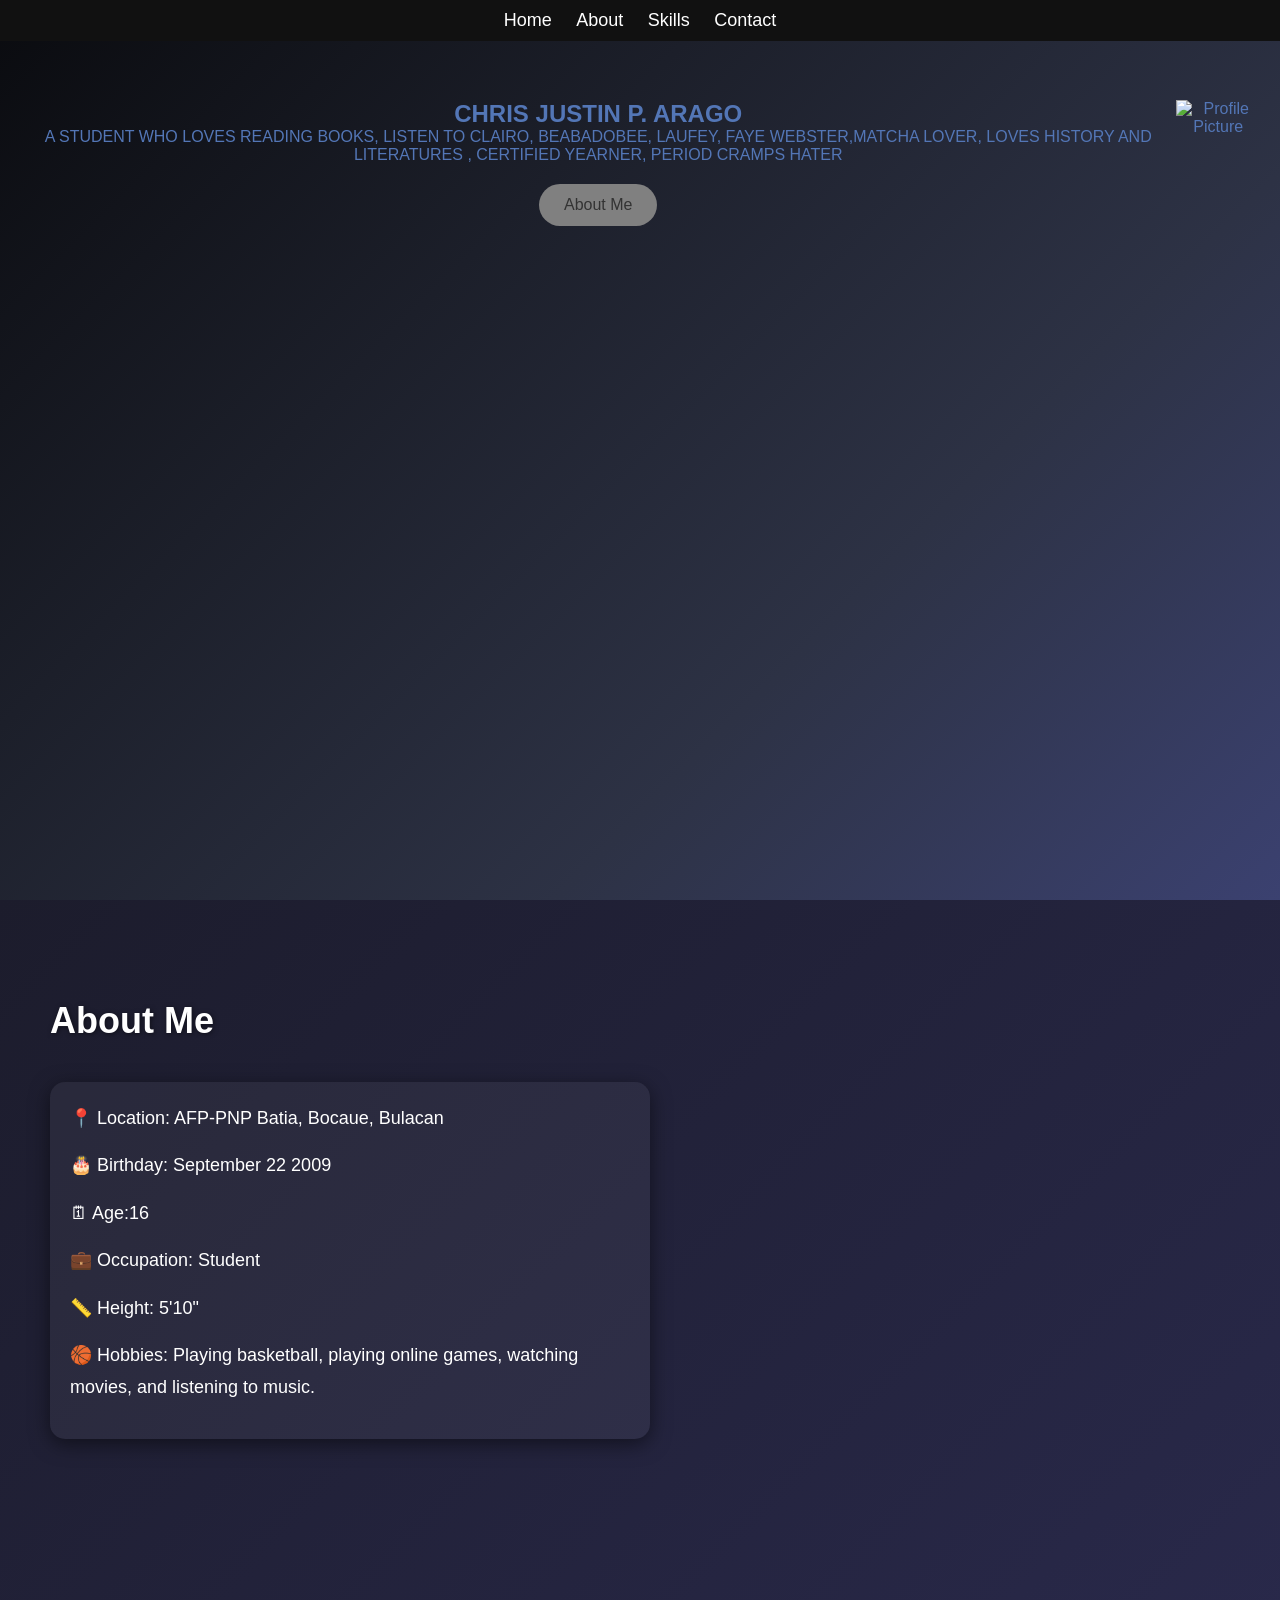
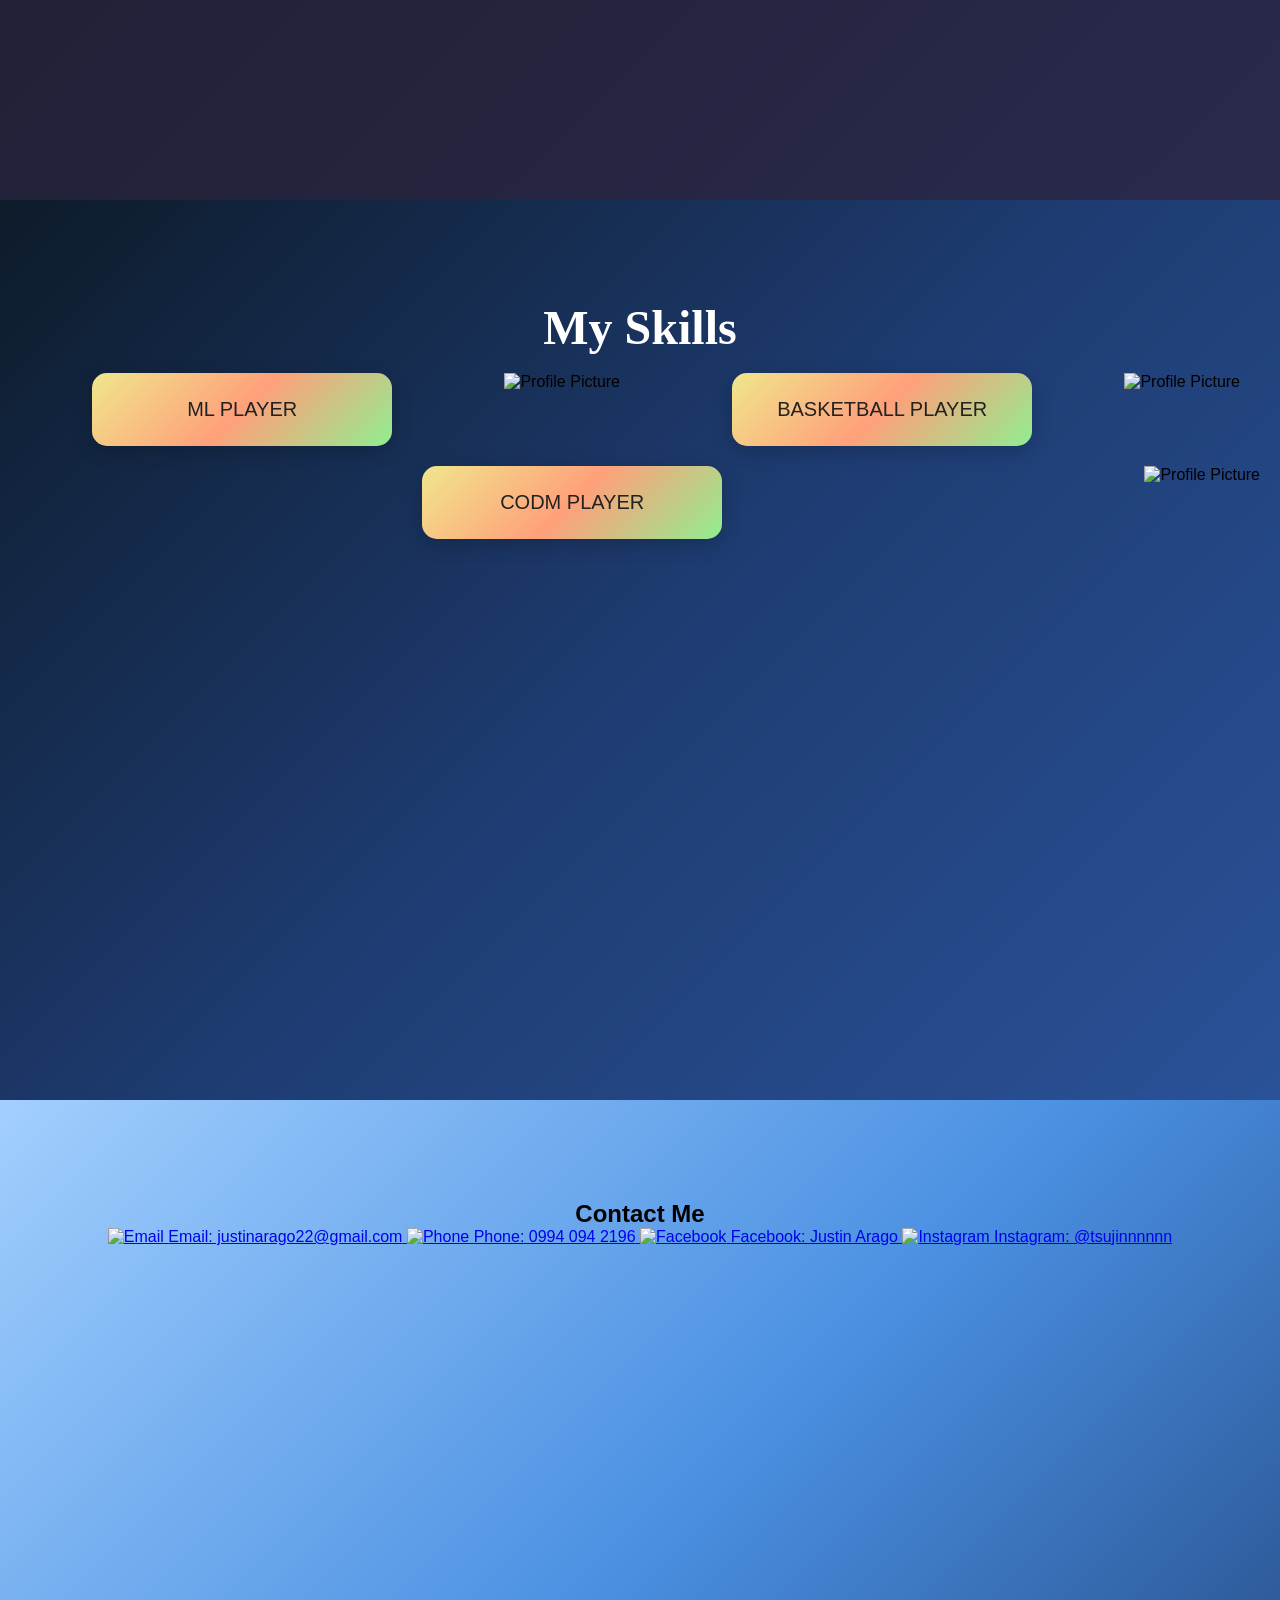
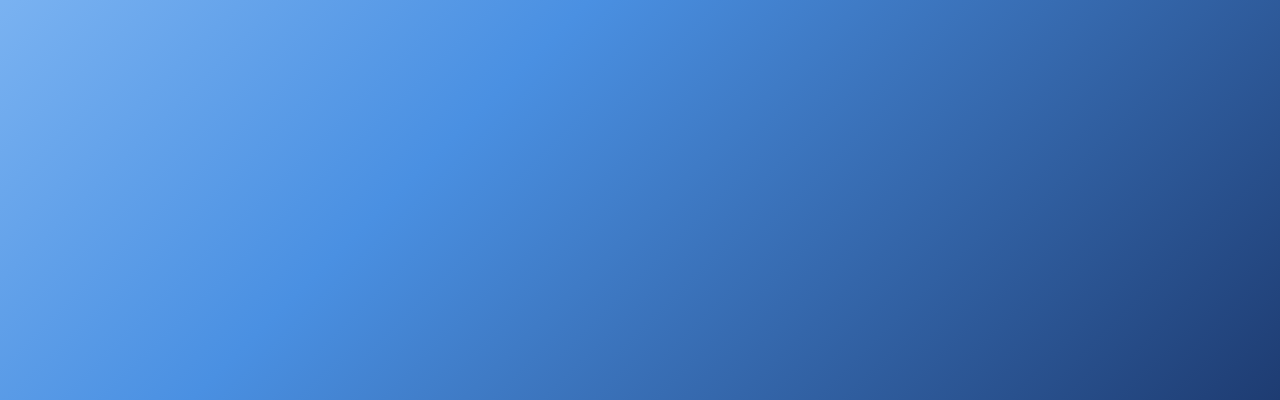
==== index.html @ b53043d8 "Rename home.html to index.html" ====
<!DOCTYPE html>
<html lang="en">
<head>
<meta charset="UTF-8">
<meta name="viewport" content="width=device-width, initial-scale=1.0">
<title>My Personal Website</title>
    <link rel="stylesheet" href="home.css">
<style>

/* Reset */
* {
    margin: 0;
    padding: 0;
    box-sizing: border-box;
    font-family: sans-serif;
}

/* Smooth scroll */
html {
    scroll-behavior: smooth;
}

/* Navbar */
nav {
    position:fixed;
    width: 100%;
    background: #111;
    padding: 10px;
    text-align: center;
    z-index: 1000;
}

nav a {
    color: white;
    margin: 10px;
    text-decoration: none;
    font-size: 18px;
    transition: 0.3s;
}

nav a:hover {
    color: #00bfff;
}

/* Sections */
section {
    min-height: 100vh;
    padding: 100px 20px;
    text-align: center;
    opacity: 0;
    transform: translateY(40px);
    transition: 1s;
}

/* Show animation */
section.show {
    opacity: 1;
    transform: translateY(0);
}

/* Home */
#home {
    background: linear-gradient(135deg, #0a0b0f, #1c1f2a, #2d3245, #3b4170); /* dark gradient with multiple shades */
    color: #5376b6;    
    display: flex;
    align-items: flex-start; /* top align */
    justify-content: left;
    padding:100px 20px 60px 20px;

}


/* About */
#about{
    background: linear-gradient(135deg, #1c1c2c, #2a2a4d)
}


/* Skills */
#skills {
     background: linear-gradient(135deg, #0d1b2a, #1e3c72, #2a5298);
}

.skills {
    display: flex;
    justify-content: center;
    flex-wrap: wrap;
    gap: 20px;
}


.box {
    background: linear-gradient(135deg, #f0e68c, #ffa07a, #90ee90);
    width: 300px;
    margin: auto;
    padding: 25px;
    border-radius: 15px;
    box-shadow: 0 5px 20px rgba(0,0,0,0.2);
    transition: 0.3s.
    font-family: 'courier new', sans-serif;
    font-size: 20px;
    color: #222;            
    text-align: center;                     
}
}
.skill:hover {
    transform: scale(1.1);
}

/* Contact */
#contact {
    background: linear-gradient(135deg, #a2cffe, #4a90e2, #1e3c72);
    font-family: 'Roboto', sans-serif;
}

/* Button */
.btn {
    margin-top: 20px;
    display: inline-block;
    padding: 12px 25px;
    background: gray;
    color: #333;
    border-radius: 25px;
    text-decoration: none;
    transition: 0.3s;
}

/* Responsive */
@media(max-width:600px) {
    #home h1 {
        font-size: 32px;
    }

    .skills {
        flex-direction: column;
        align-items: center;
    }
}

</style>
</head>

<body>

<!-- Navbar -->
<nav>
    <a href="#home">Home</a>
    <a href="#about">About</a>
    <a href="#skills">Skills</a>
    <a href="#contact">Contact</a>
    
</nav>

<!-- Home -->
<section id="home" class="show">
        
        <!-- Left side: text -->
        <div class="home">
            <h1>CHRIS JUSTIN P. ARAGO</h1>
            <p>A STUDENT WHO LOVES READING BOOKS, LISTEN TO CLAIRO, BEABADOBEE, LAUFEY, FAYE WEBSTER,MATCHA LOVER, LOVES HISTORY AND LITERATURES , CERTIFIED YEARNER, PERIOD CRAMPS HATER</p>
            <a href="#about" class="btn">About Me</a>
        </div>

        <!-- Right side: image -->
        <div class="home-image">
            <img src="tung.jpeg" alt="Profile Picture">
        </div>
    </div>
</section>

<!-- About -->
<section id="about">
  <h1>About Me</h1>

  <div class="about-info">
    <p>📍 Location: AFP-PNP Batia, Bocaue, Bulacan</p>
    <p>🎂 Birthday: September 22 2009</p>
    <p>🗓 Age:16</p>
    <p>💼 Occupation: Student</p>
    <p>📏 Height: 5'10"</p>
    <p>🏀 Hobbies: Playing basketball, playing online games, watching movies, and listening to music. </p>
  </div>
</section>

<!-- Skills -->
<section id="skills">
    <h1>My Skills</h1>
    <br>
    <div class="skills">
        <div class="box">ML PLAYER</div>
        <p>
            
        </p>
        <div class="home-image">
            <img src="ml.jpg" alt="Profile Picture">
            </div>
            <br>
             <div class="box">BASKETBALL PLAYER</div>
            <div class="home-image">
            <img src="ball.jpeg" alt="Profile Picture">
            </div>
            <br>
             <div class="box">CODM PLAYER</div>
            <div class="home-image">
            <img src="cod.jpeg" alt="Profile Picture">
            </div>
    
</section>

<!-- Contact -->
<section id="contact">
  <h1>Contact Me</h1>

  <div class="contact-list">
        <a href="justinarago22@gmail.com">
      <img src="mail.png" alt="Email">
      <span>Email: justinarago22@gmail.com</span>
    </a>

    <a href="tel:+639940942196">
      <img src="phone.png" alt="Phone">
      <span>Phone: 0994 094 2196</span>
    </a>

    <a href=https://www.facebook.com/share/1L5wxjoPGP/ target="_blank">
      <img src="facebook.png" alt="Facebook">
      <span>Facebook: Justin Arago</span>
    </a>
    <a href="https://www.instagram.com/tsujinnnnnn?igsh=aDU5eDZyN3pjNDU3" target="_blank">
      <img src="instagram.png" alt="Instagram">
      <span>Instagram: @tsujinnnnnn</span>
    </a>

  </div>
</section>
<script>

// Smooth fade-in animation when scrolling
window.addEventListener("scroll", function() {
    let sections = document.querySelectorAll("section");

    sections.forEach(section => {
        let position = section.getBoundingClientRect().top;
        let screenPosition = window.innerHeight / 1.3;

        if(position < screenPosition) {
            section.classList.add("show");
        }
    });
});

</script>

</body>
</html>
---- home.css ----
#skills h1 {
    color: #fff;              
    font-family: "sans-serif"; 
    font-size: 48px;          
    font-weight: bold;
    text-align: center;       
}

#about {
  background: linear-gradient(135deg, #1c1c2c, #2a2a4d); /* dark, professional gradient */
  color: #fff;
  padding: 100px 50px;
  font-family: 'Montserrat', sans-serif;
  text-align: left;
}

#about h1 {
  font-size: 36px;
  margin-bottom: 40px;
  text-shadow: 1px 1px 5px rgba(0,0,0,0.5);
  text-align: left;
}

.about-info {
  max-width: 600px;
  line-height: 1.8;
  font-size: 18px;
  padding: 20px;
  background: rgba(255, 255, 255, 0.05); /* subtle transparent panel */
  border-radius: 15px;
  box-shadow: 0 5px 20px rgba(0,0,0,0.5);
}

.about-info p {
  margin-bottom: 15px;
}

/* RESPONSIVE */
@media(max-width: 900px) {
    .home-container {
        flex-wrap: wrap; /* allow wrapping on very small screens */
        justify-content: space-between;
    }

    .home-image img {
        width: 105%; /* scale down slightly but still on right */
    }

.contact-list{
  display:flex;
  flex-direction:column; /* vertical stack */
  align-items:flex-start;
  gap:20px;
  margin-top:20px;
}

.contact-list a{
  display:flex;
  align-items:center;
  text-decoration:none;
  color:#222;
  font-family:sans-serif;
  font-weight:bold;
  transition:0.3s;
}

.contact-list a:hover span{
  color:blue; 
}

.contact-list img{
  width:50px;
  height:50px;
  margin-right:15px;
  border-radius:50%;
  transition:0.3s;
}

.contact-list a:hover img{
  transform:scale(1.2);
  box-shadow:0 0 15px rgba(0,0,0,0.3);
}
}
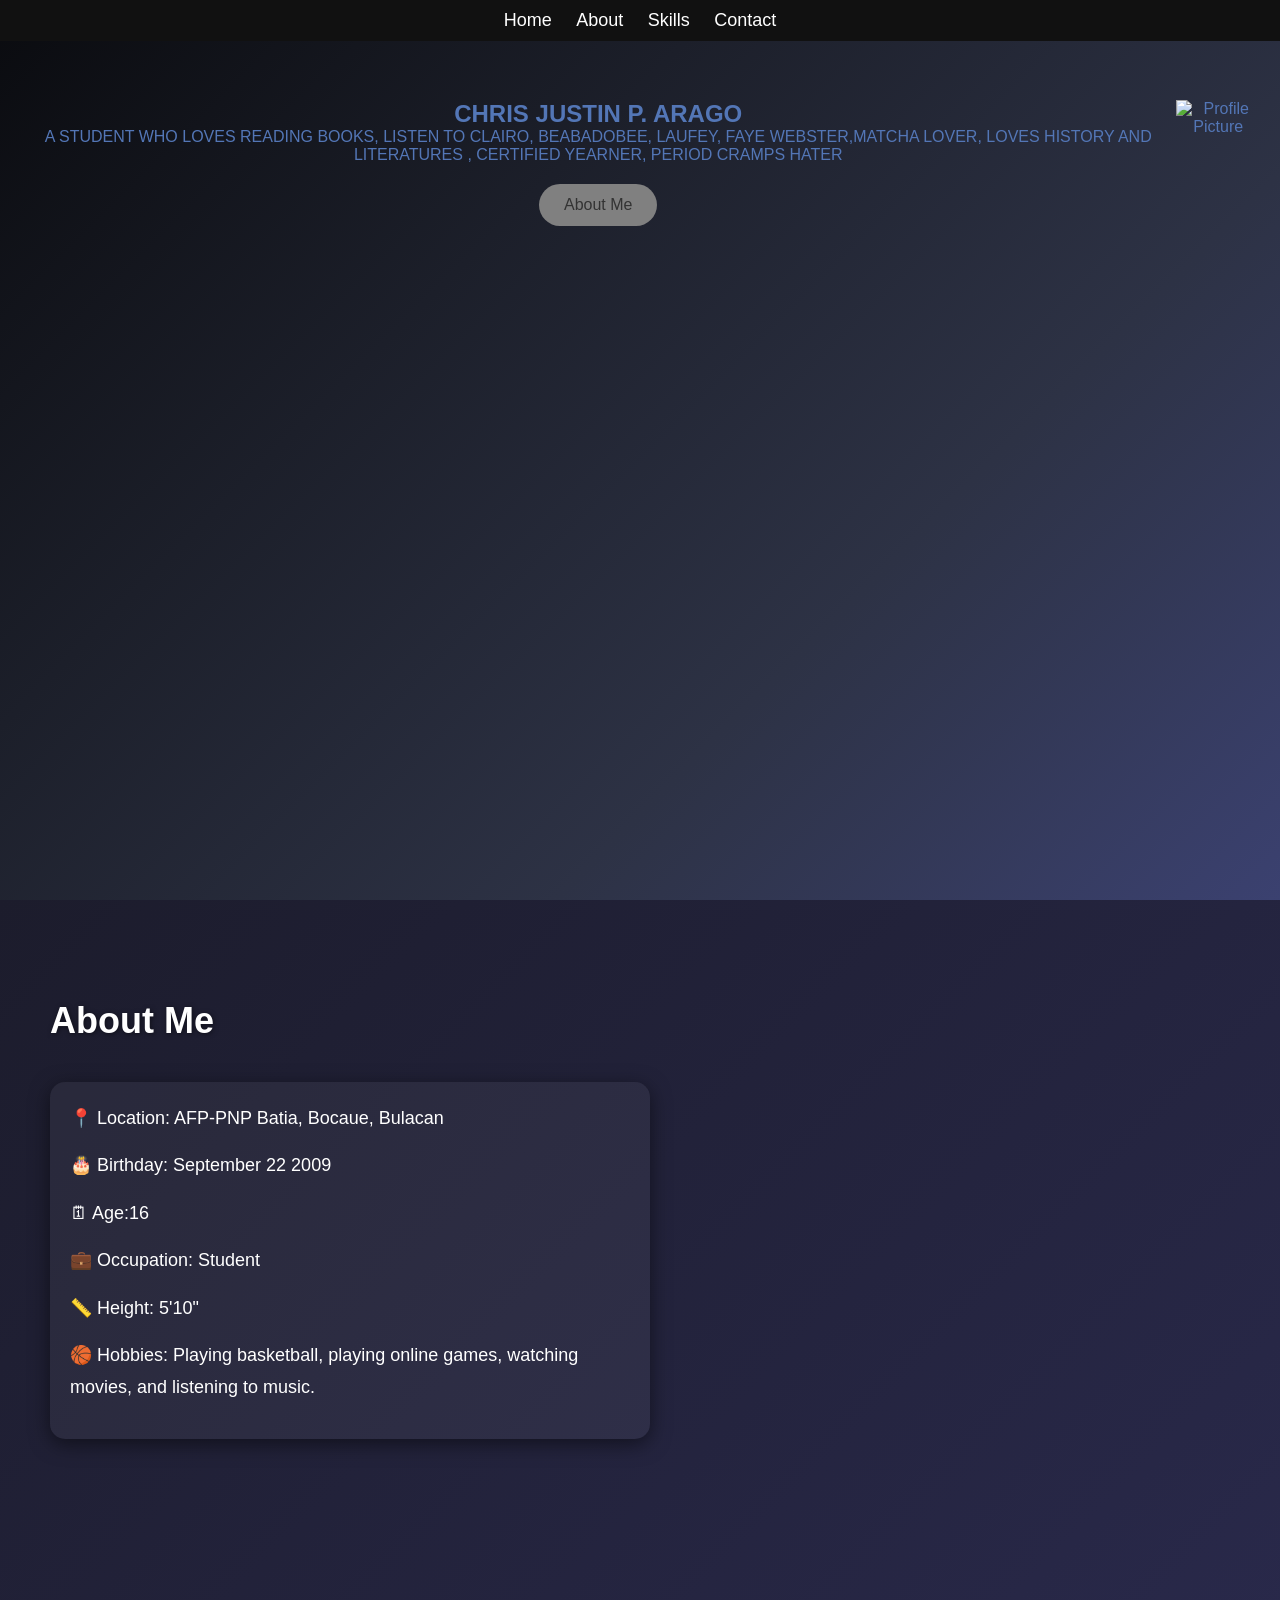
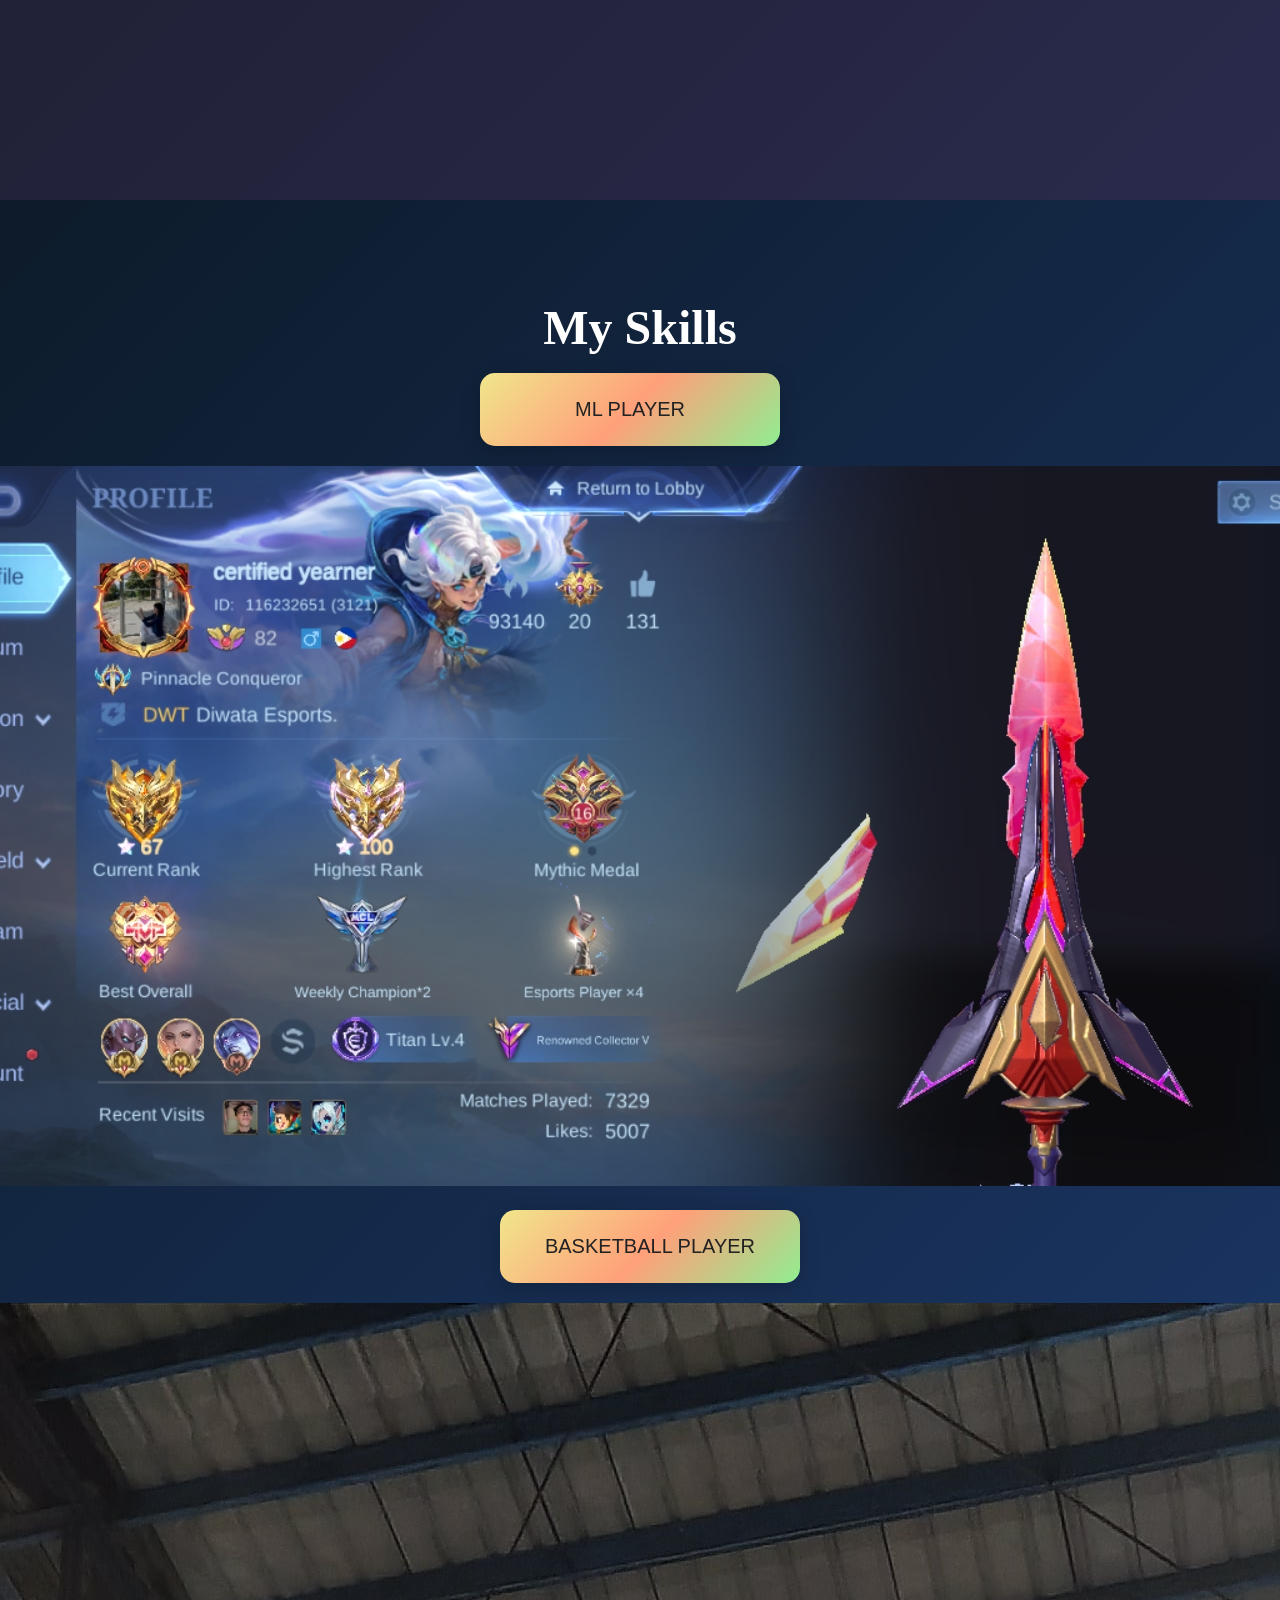
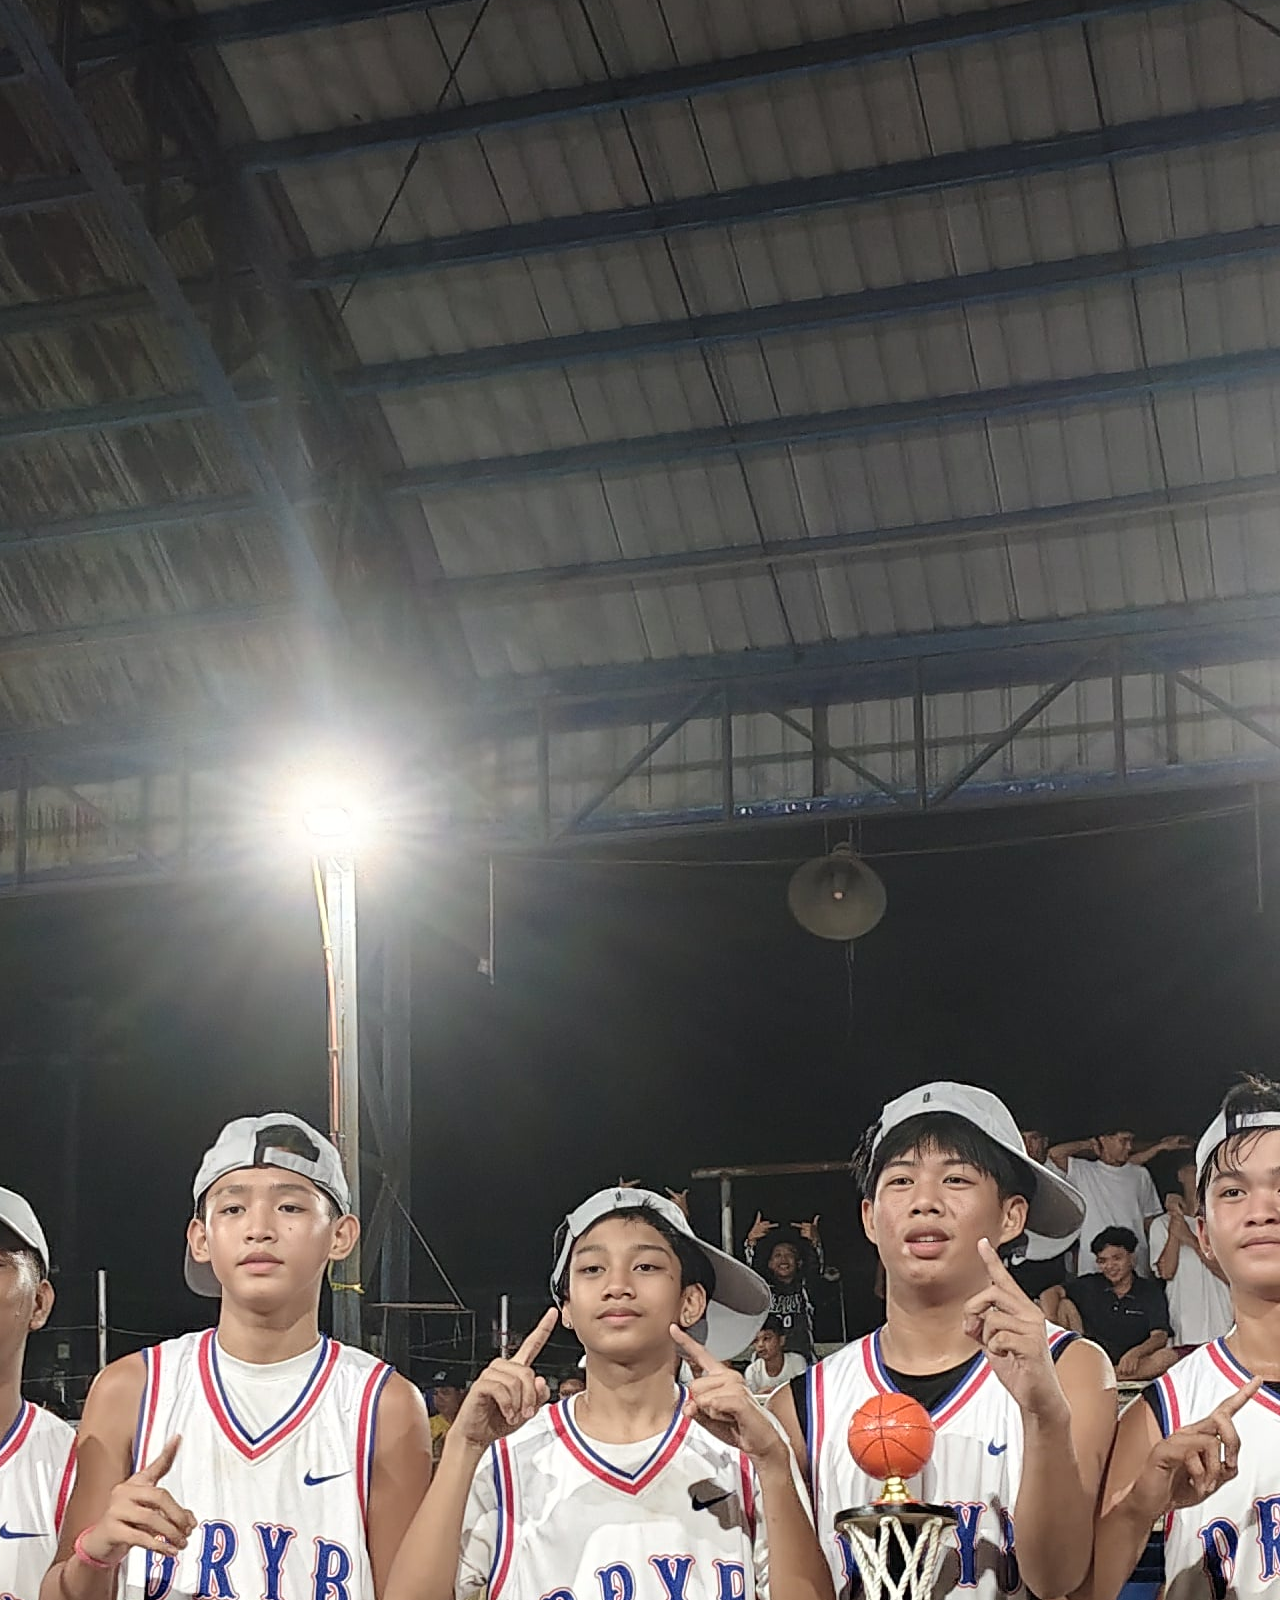
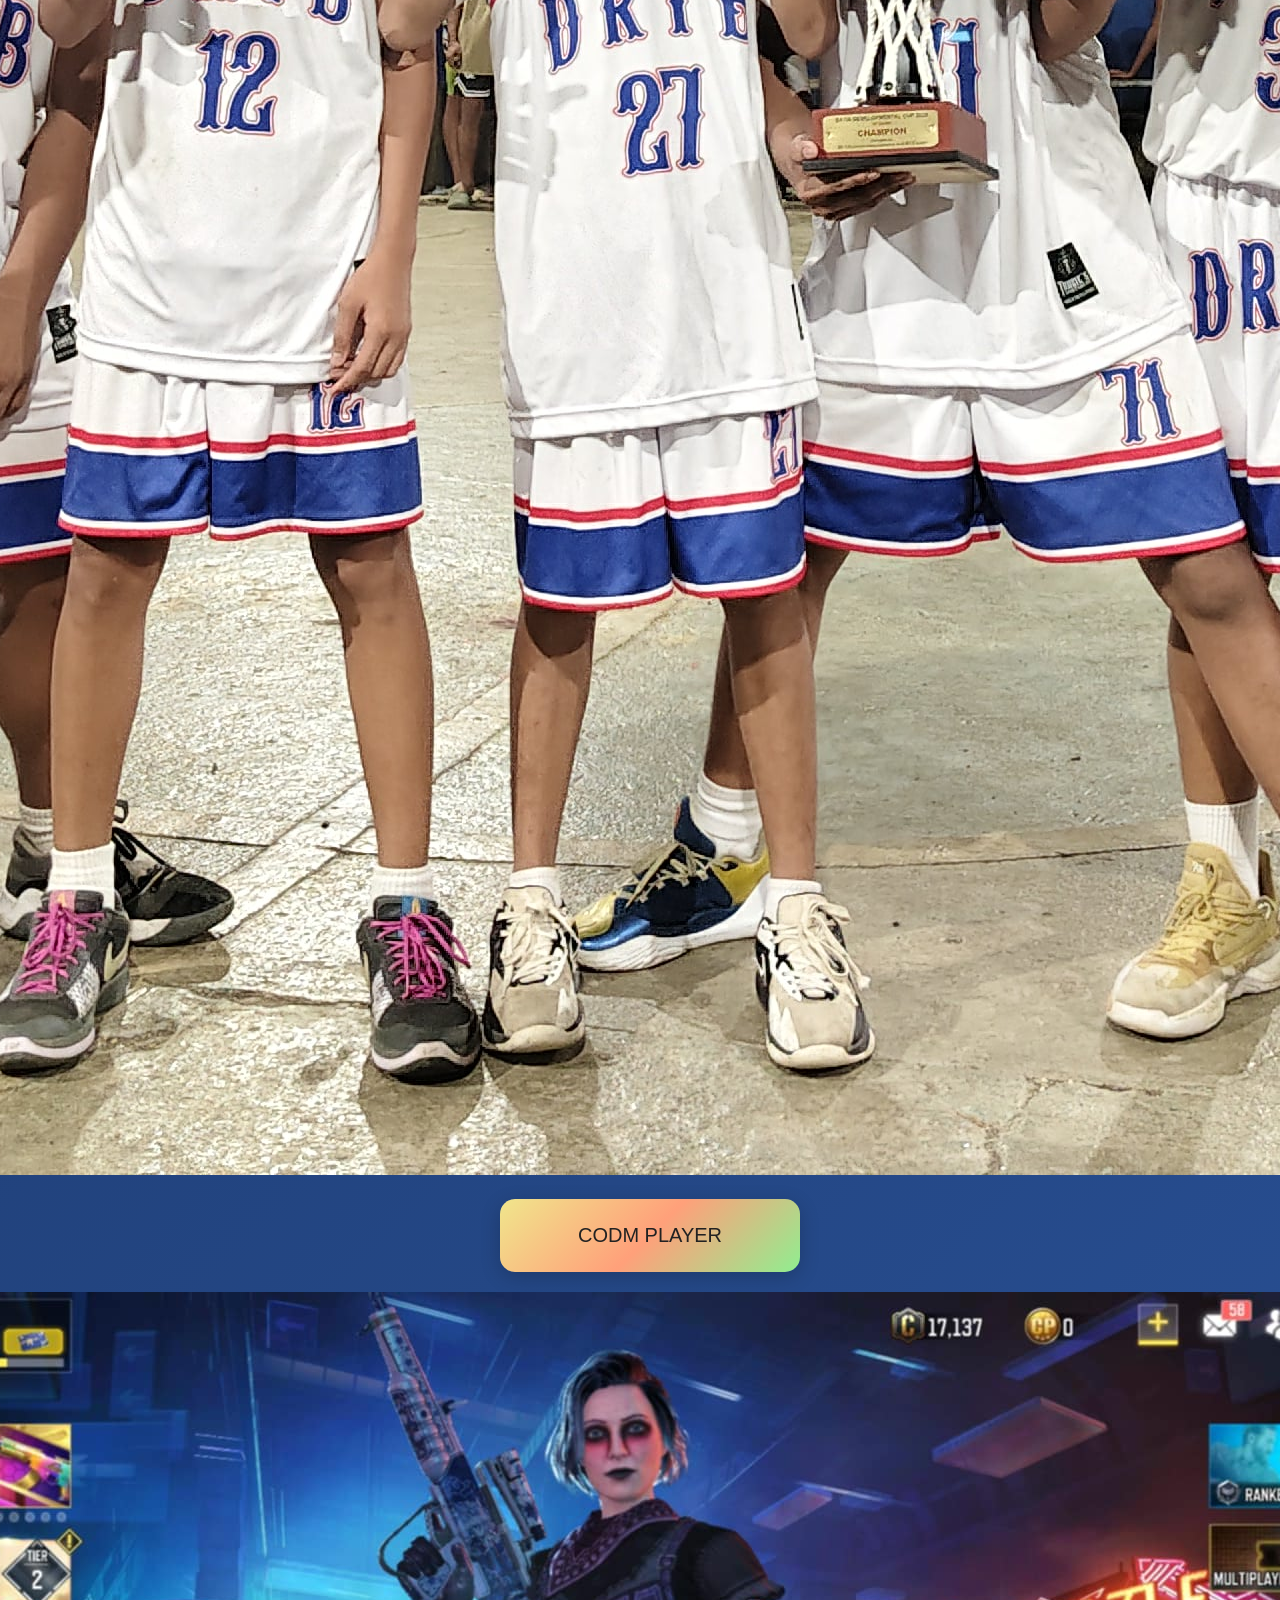
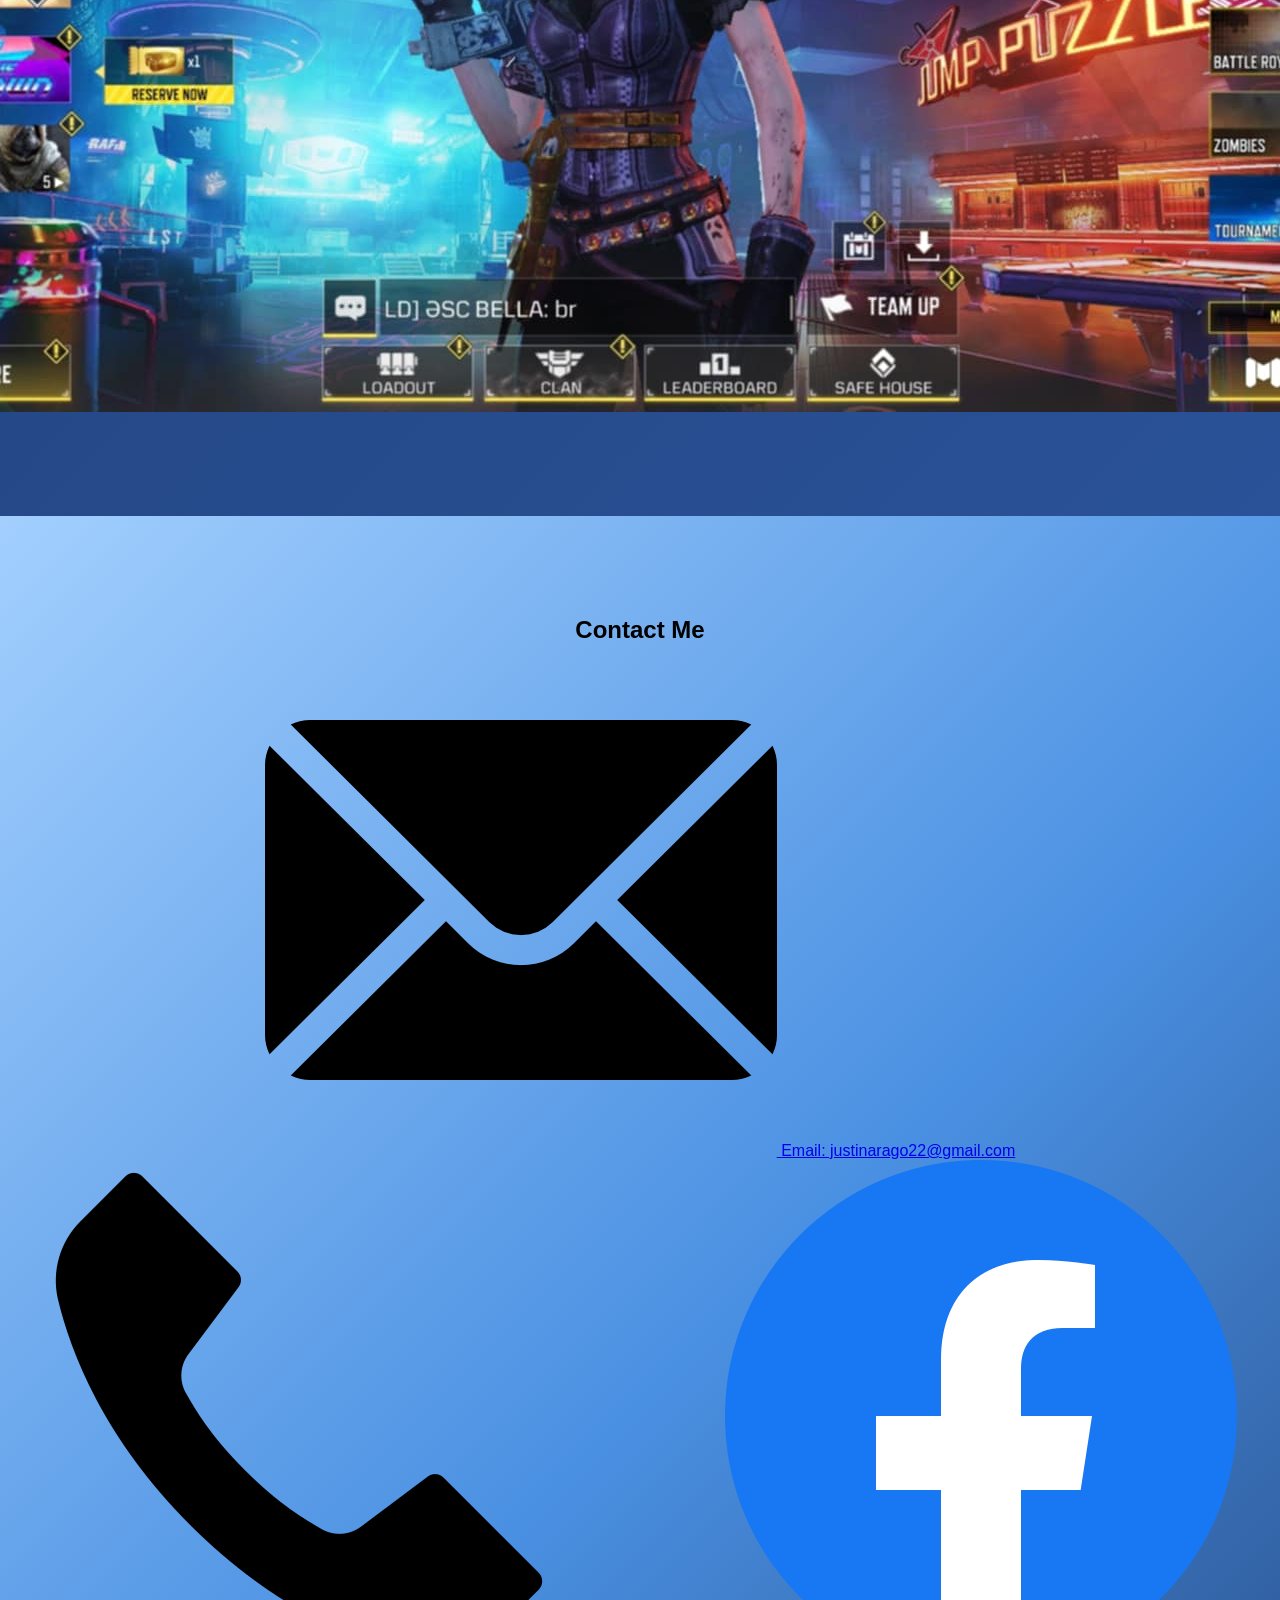
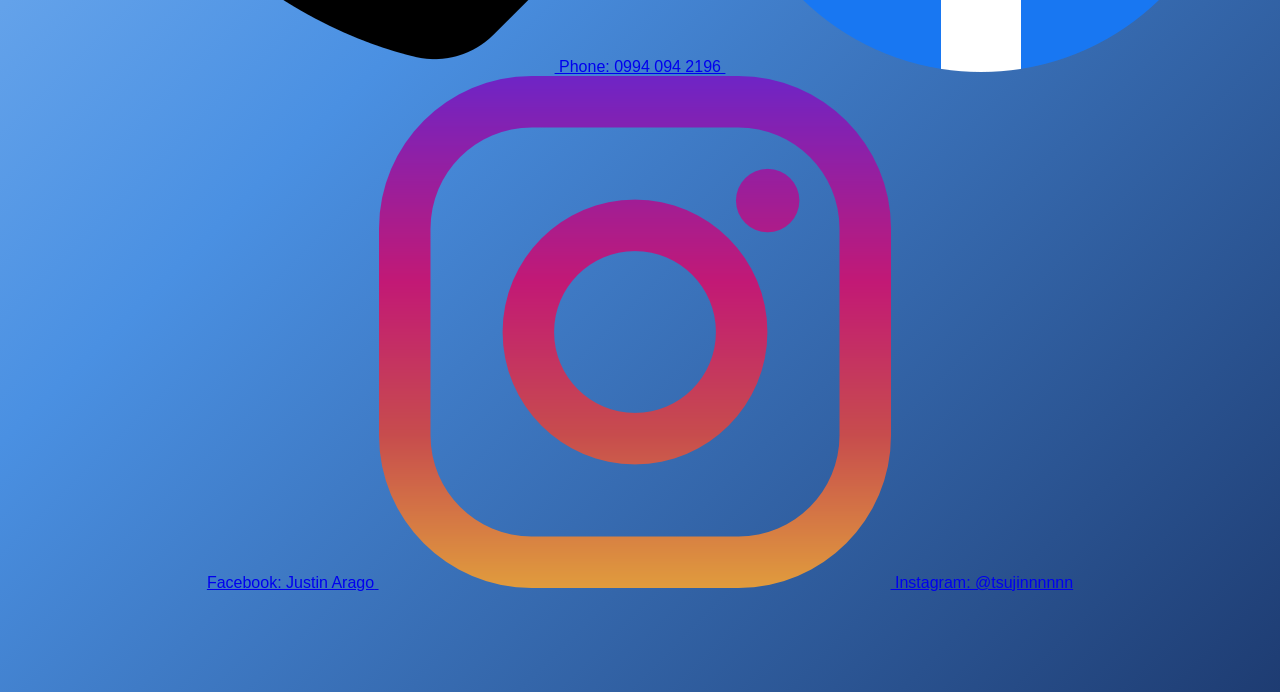
==== commit cf56ab7b: "index.html" ====
--- a/index.html
+++ b/index.html
@@ -192,17 +192,17 @@
             
         </p>
         <div class="home-image">
-            <img src="ml.jpg" alt="Profile Picture">
+            <img src="Screenshot_20260222_011422_Mobile Legends Bang Bang.jpg" alt="Profile Picture">
             </div>
             <br>
              <div class="box">BASKETBALL PLAYER</div>
             <div class="home-image">
-            <img src="ball.jpeg" alt="Profile Picture">
+            <img src="Messenger_creation_AF2501FA-5429-4B47-AFA6-F0872A7B614C.jpeg" alt="Profile Picture">
             </div>
             <br>
              <div class="box">CODM PLAYER</div>
             <div class="home-image">
-            <img src="cod.jpeg" alt="Profile Picture">
+            <img src="Messenger_creation_CE5403F9-D2B6-4EE9-80C2-59F5C6069040.jpeg" alt="Profile Picture">
             </div>
     
 </section>
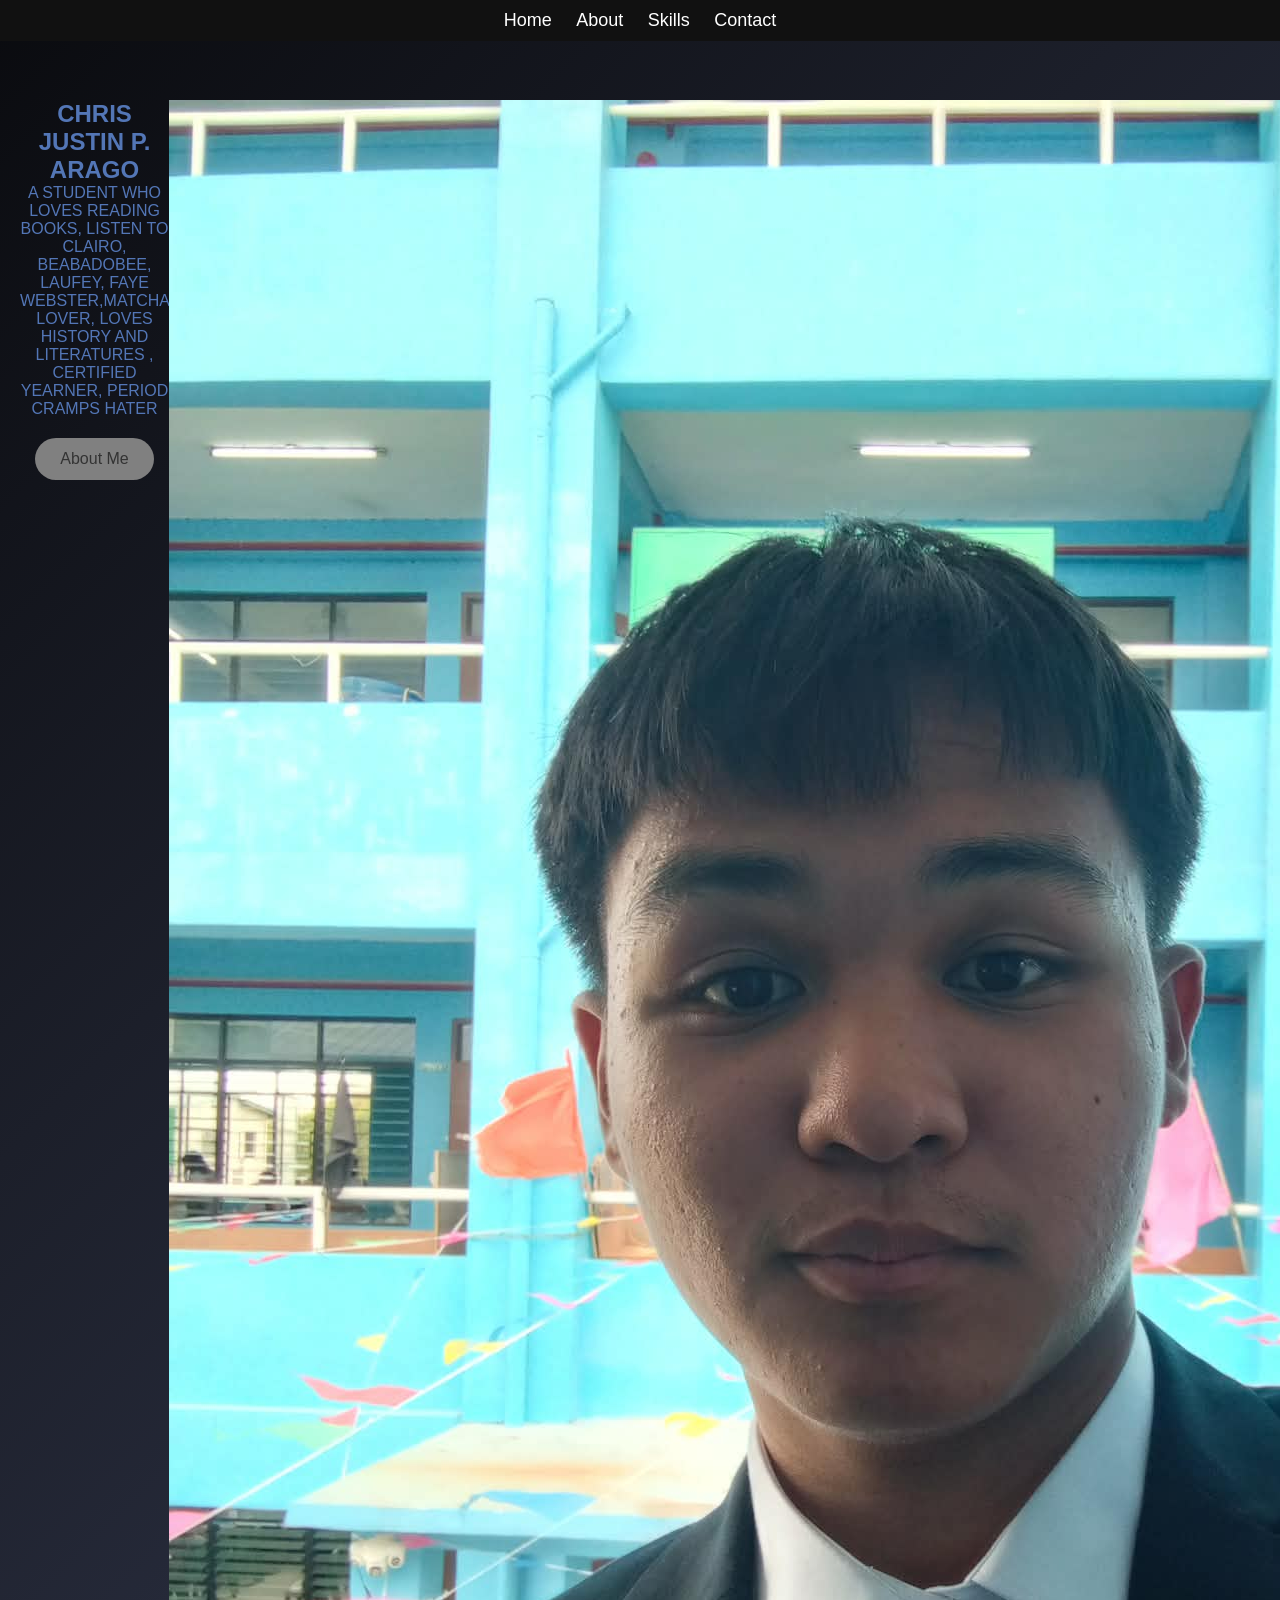
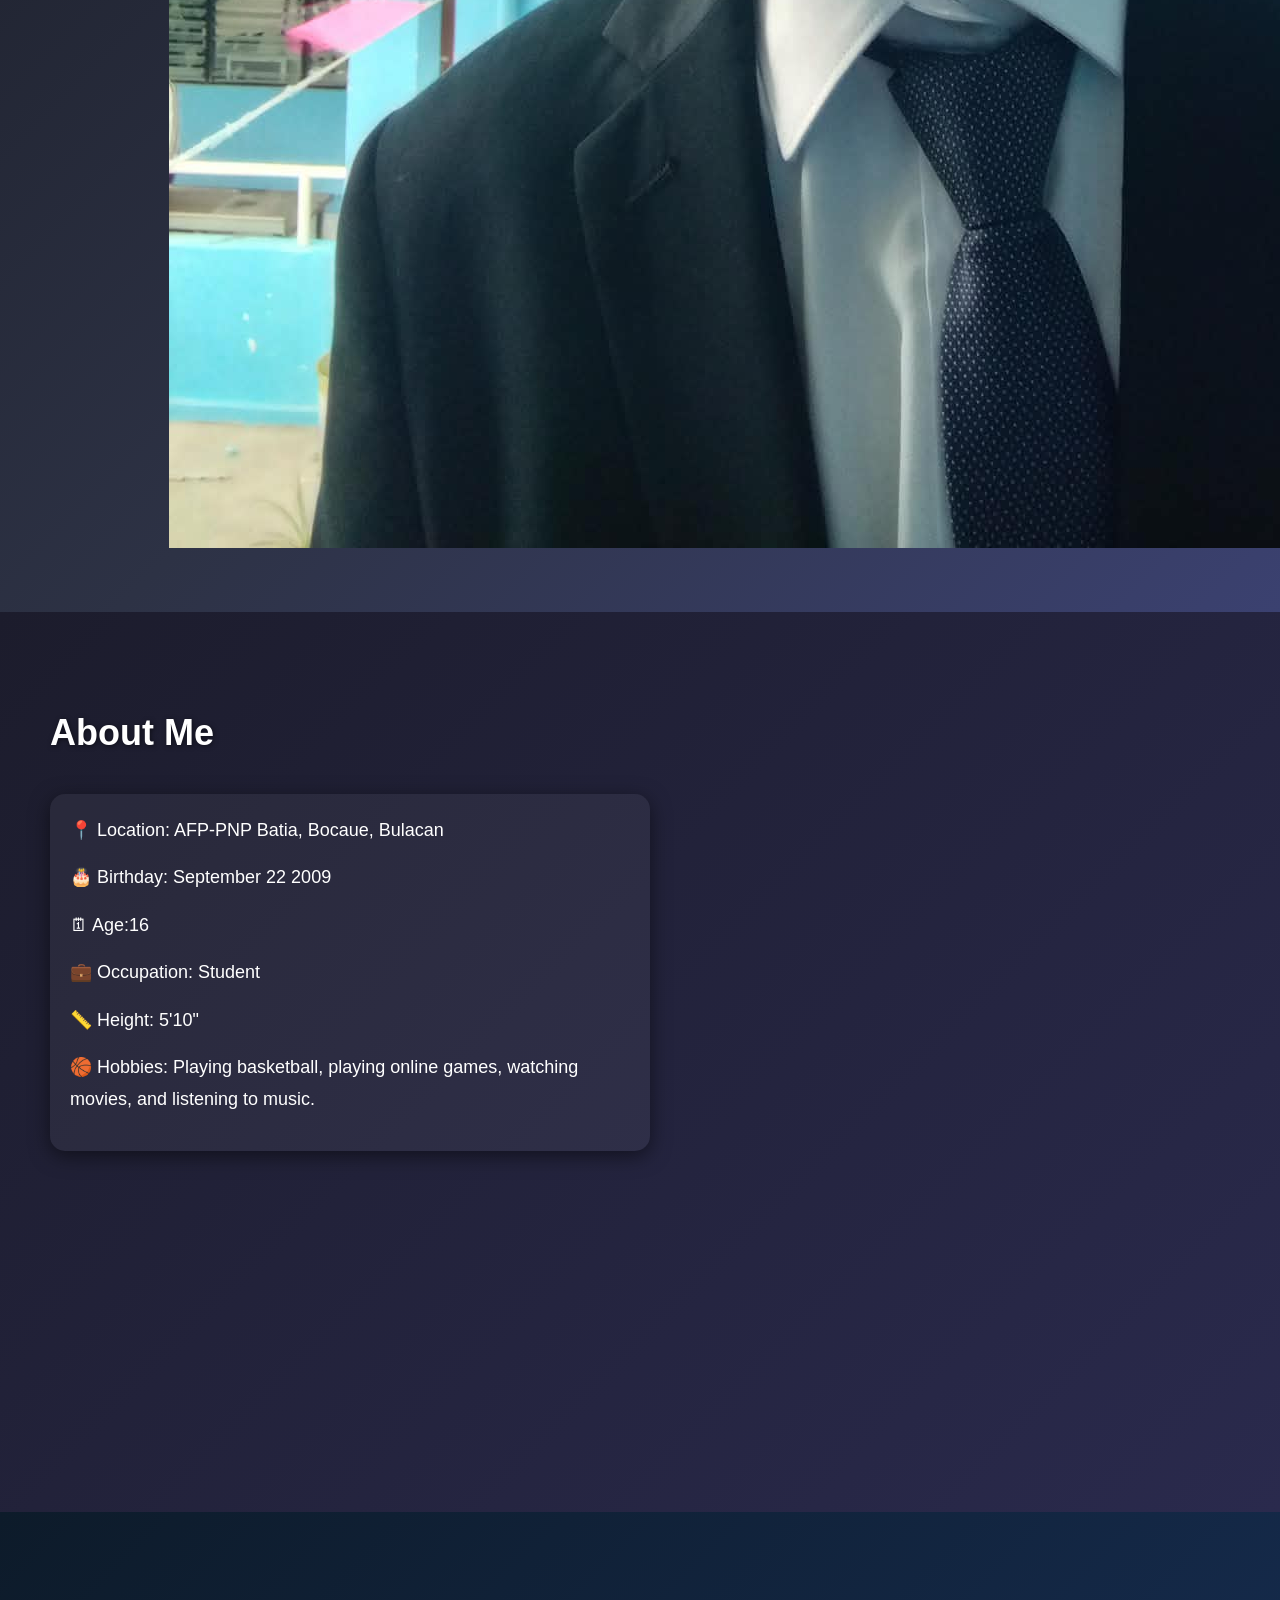
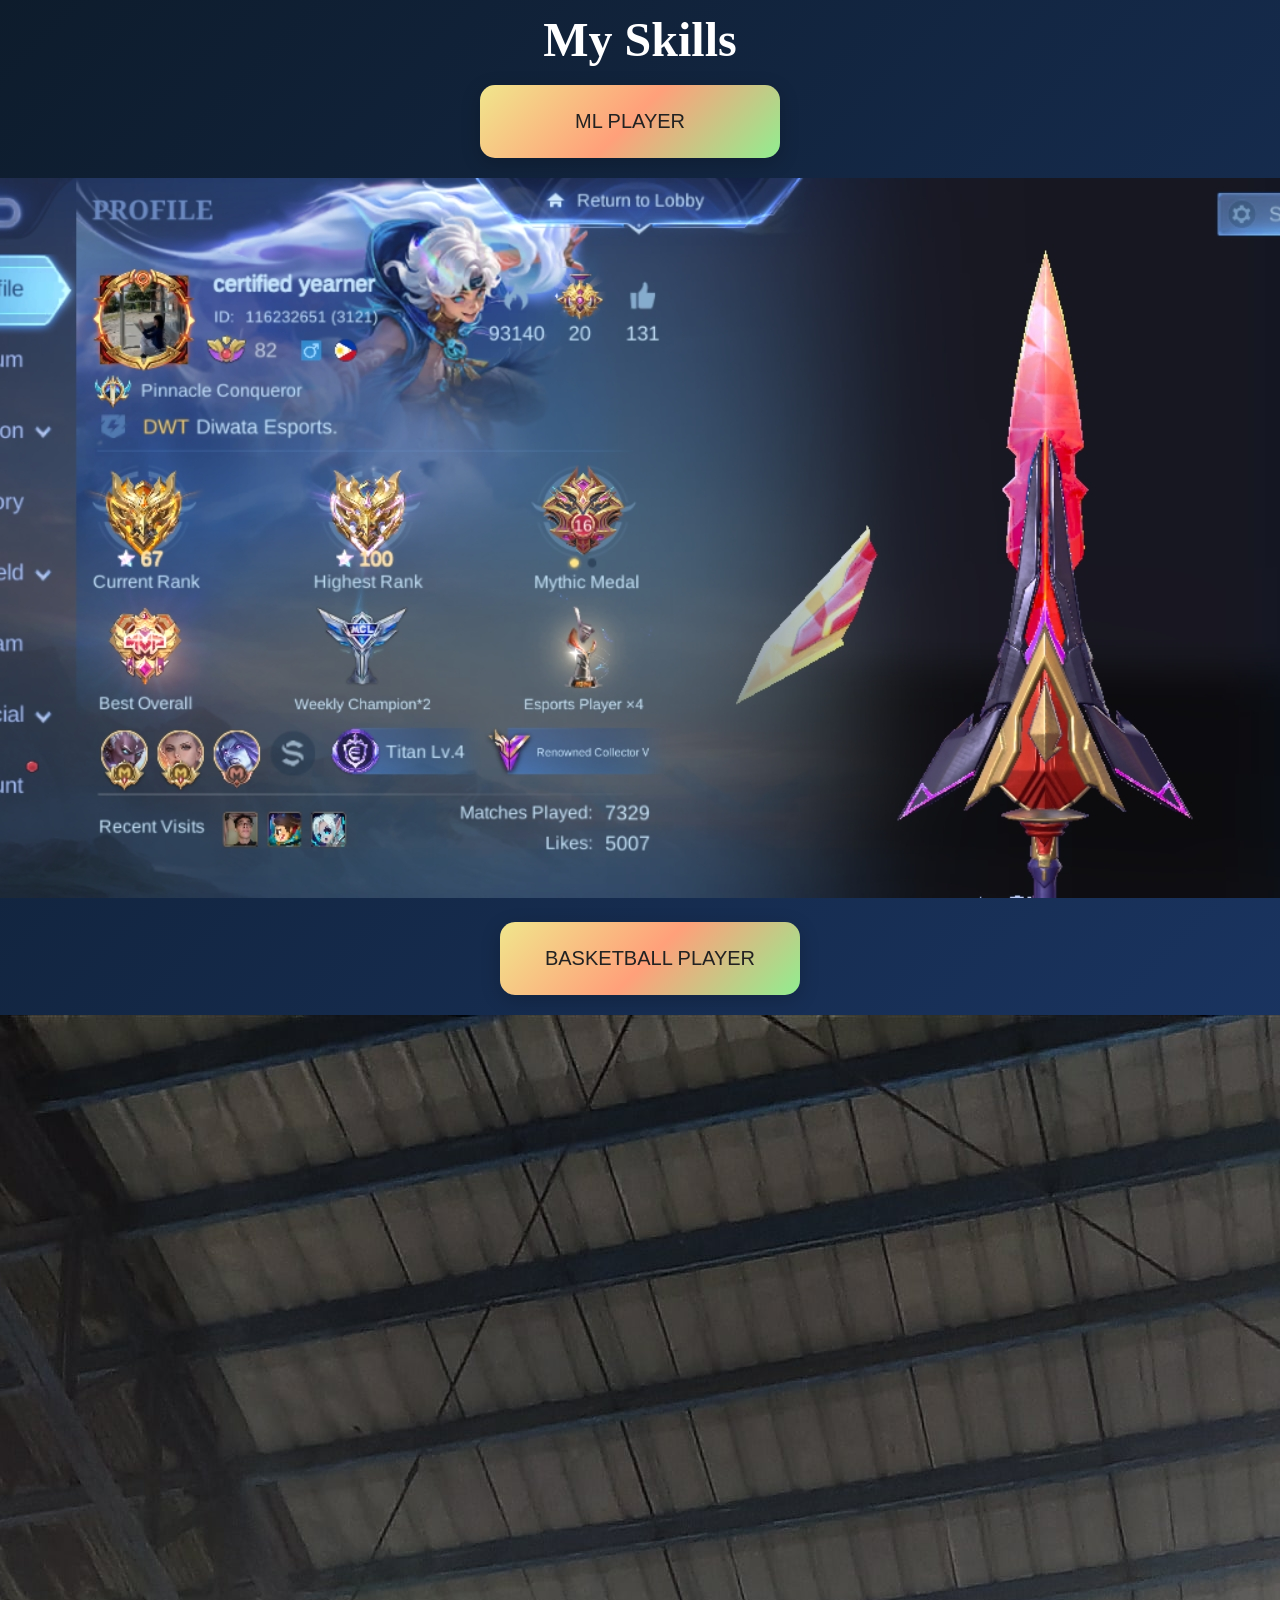
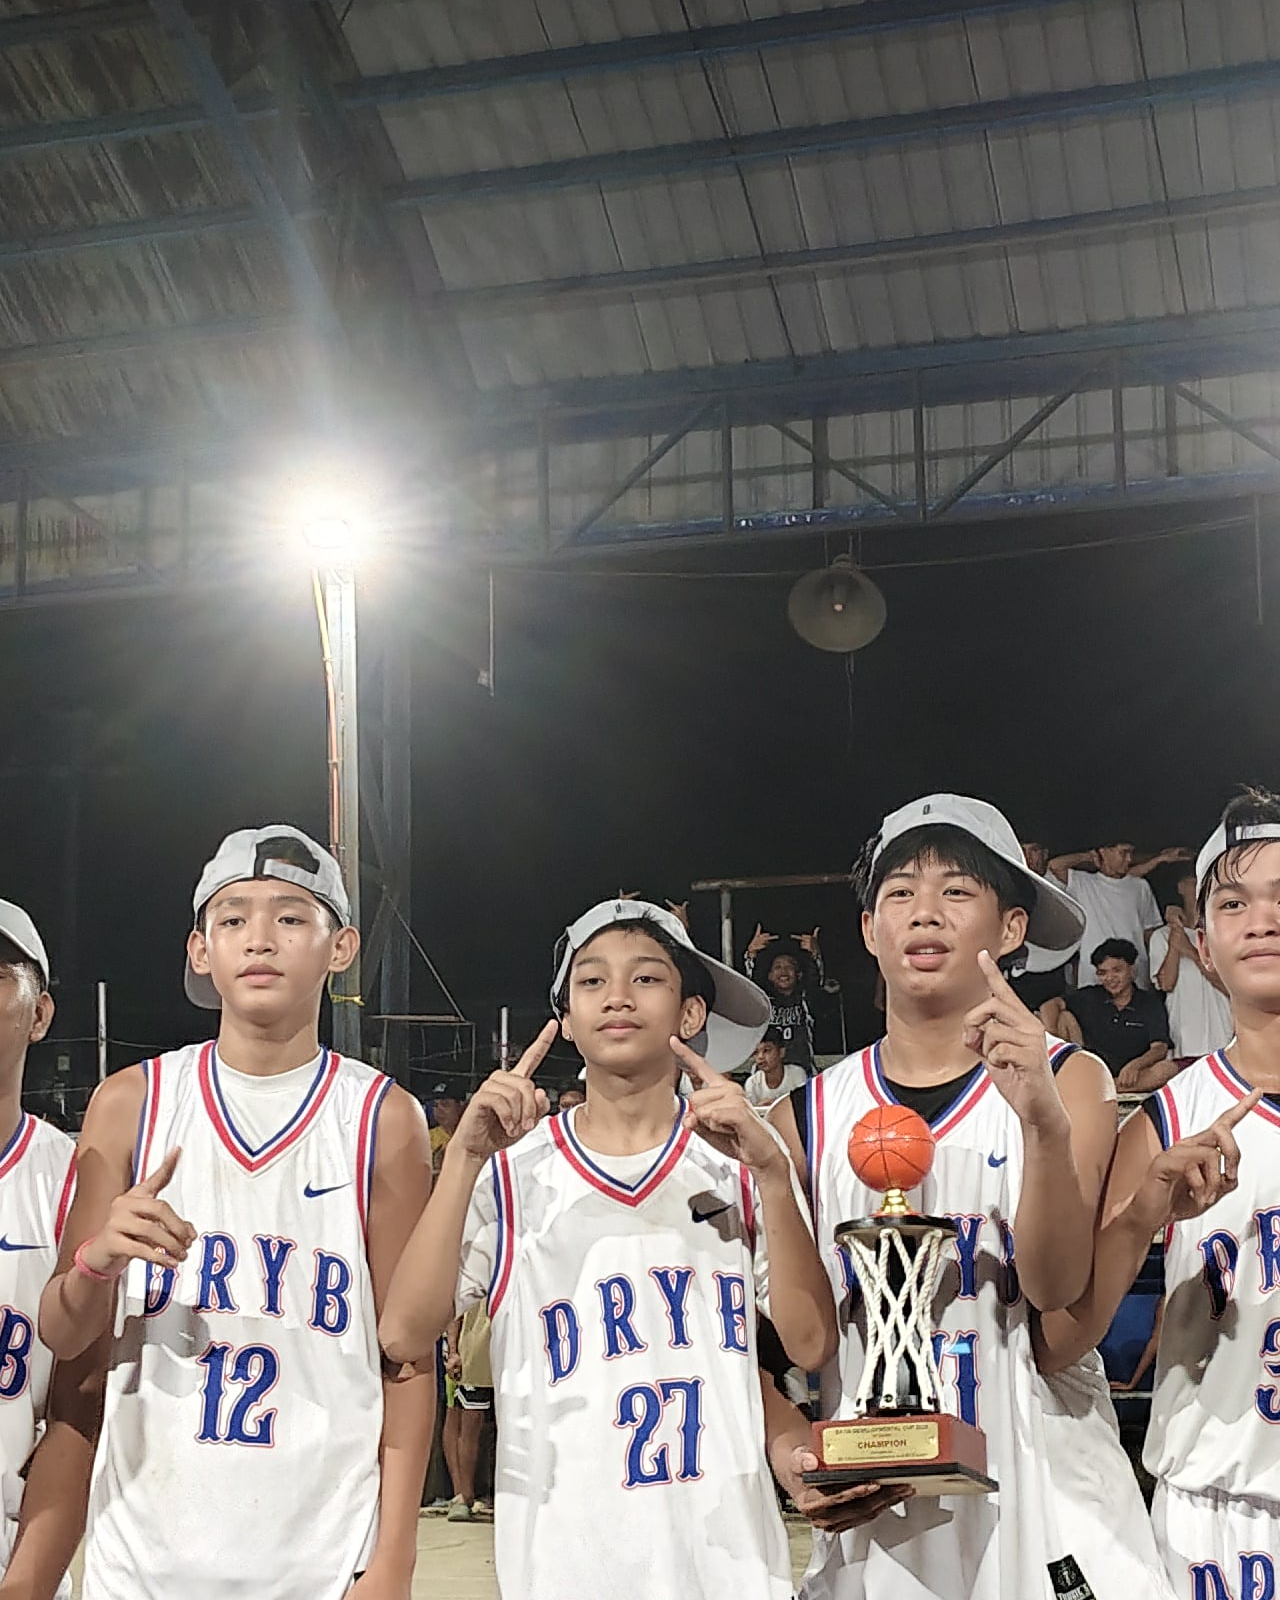
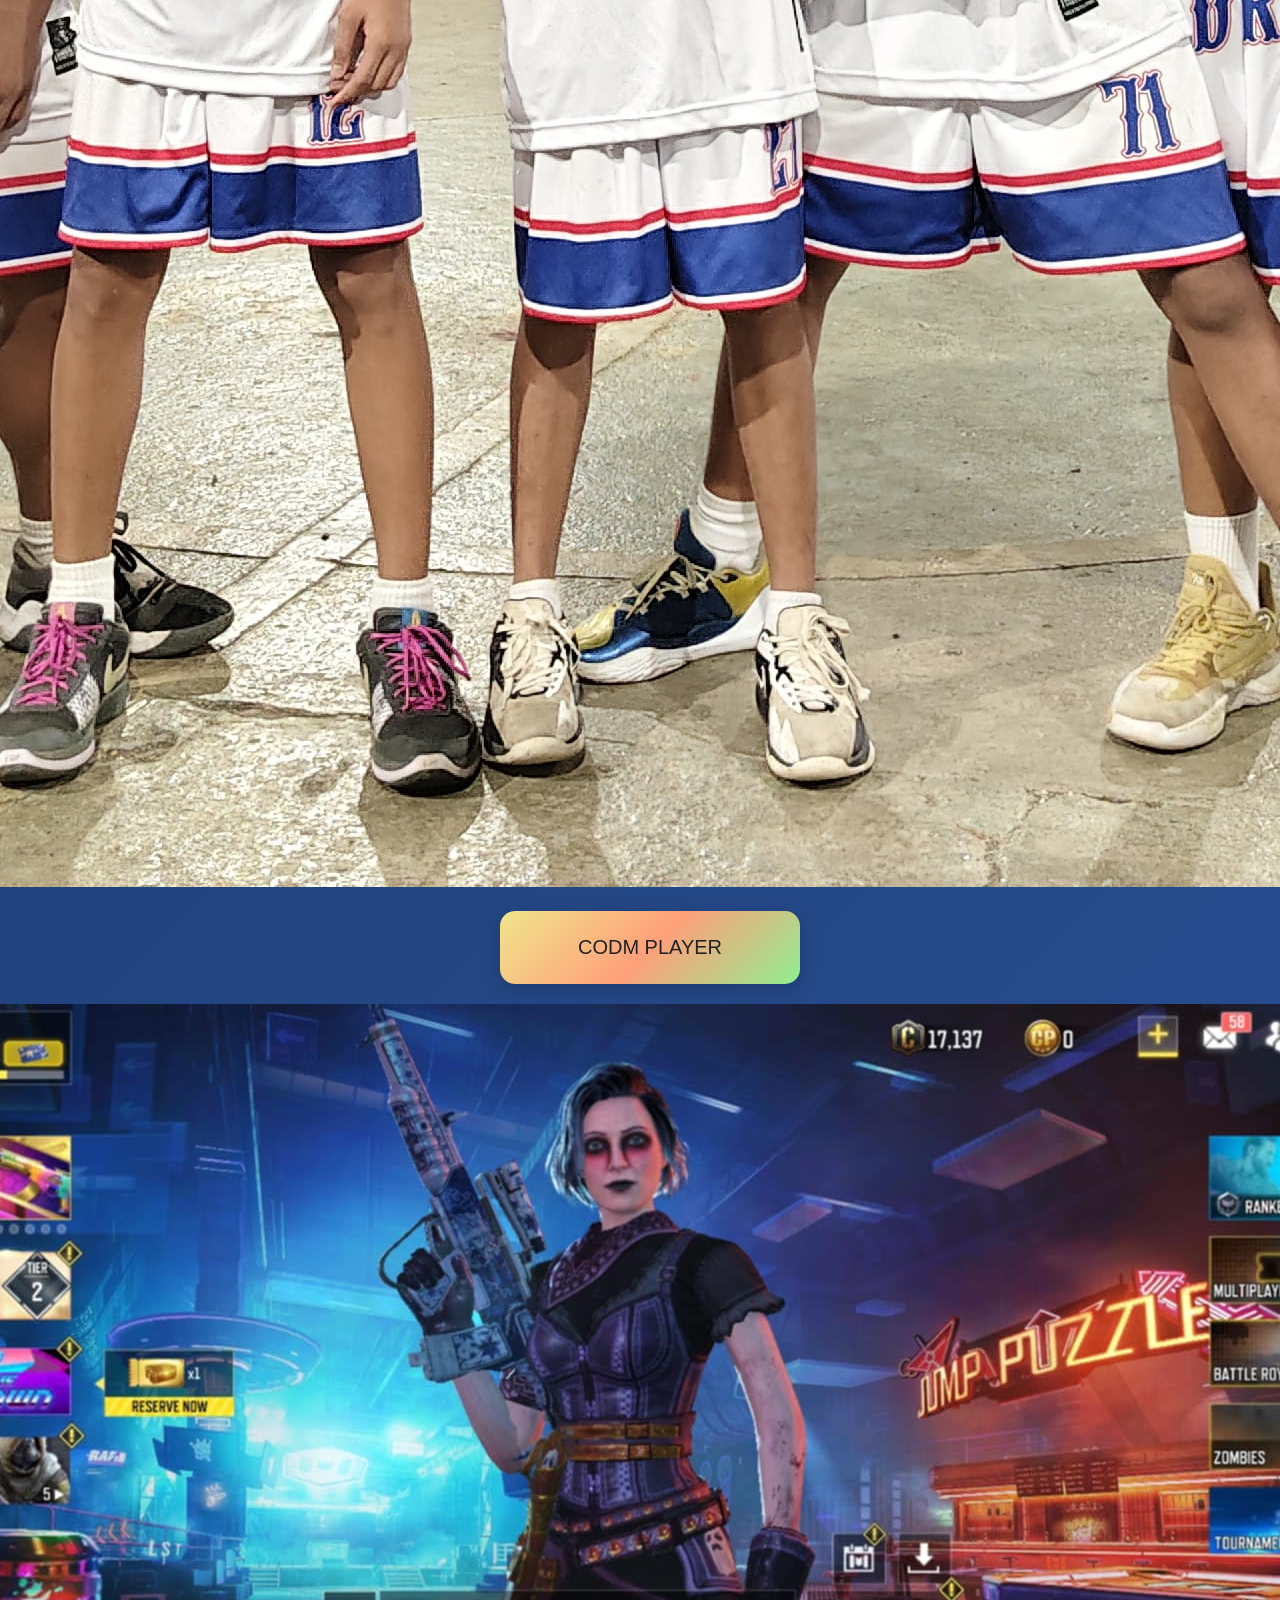
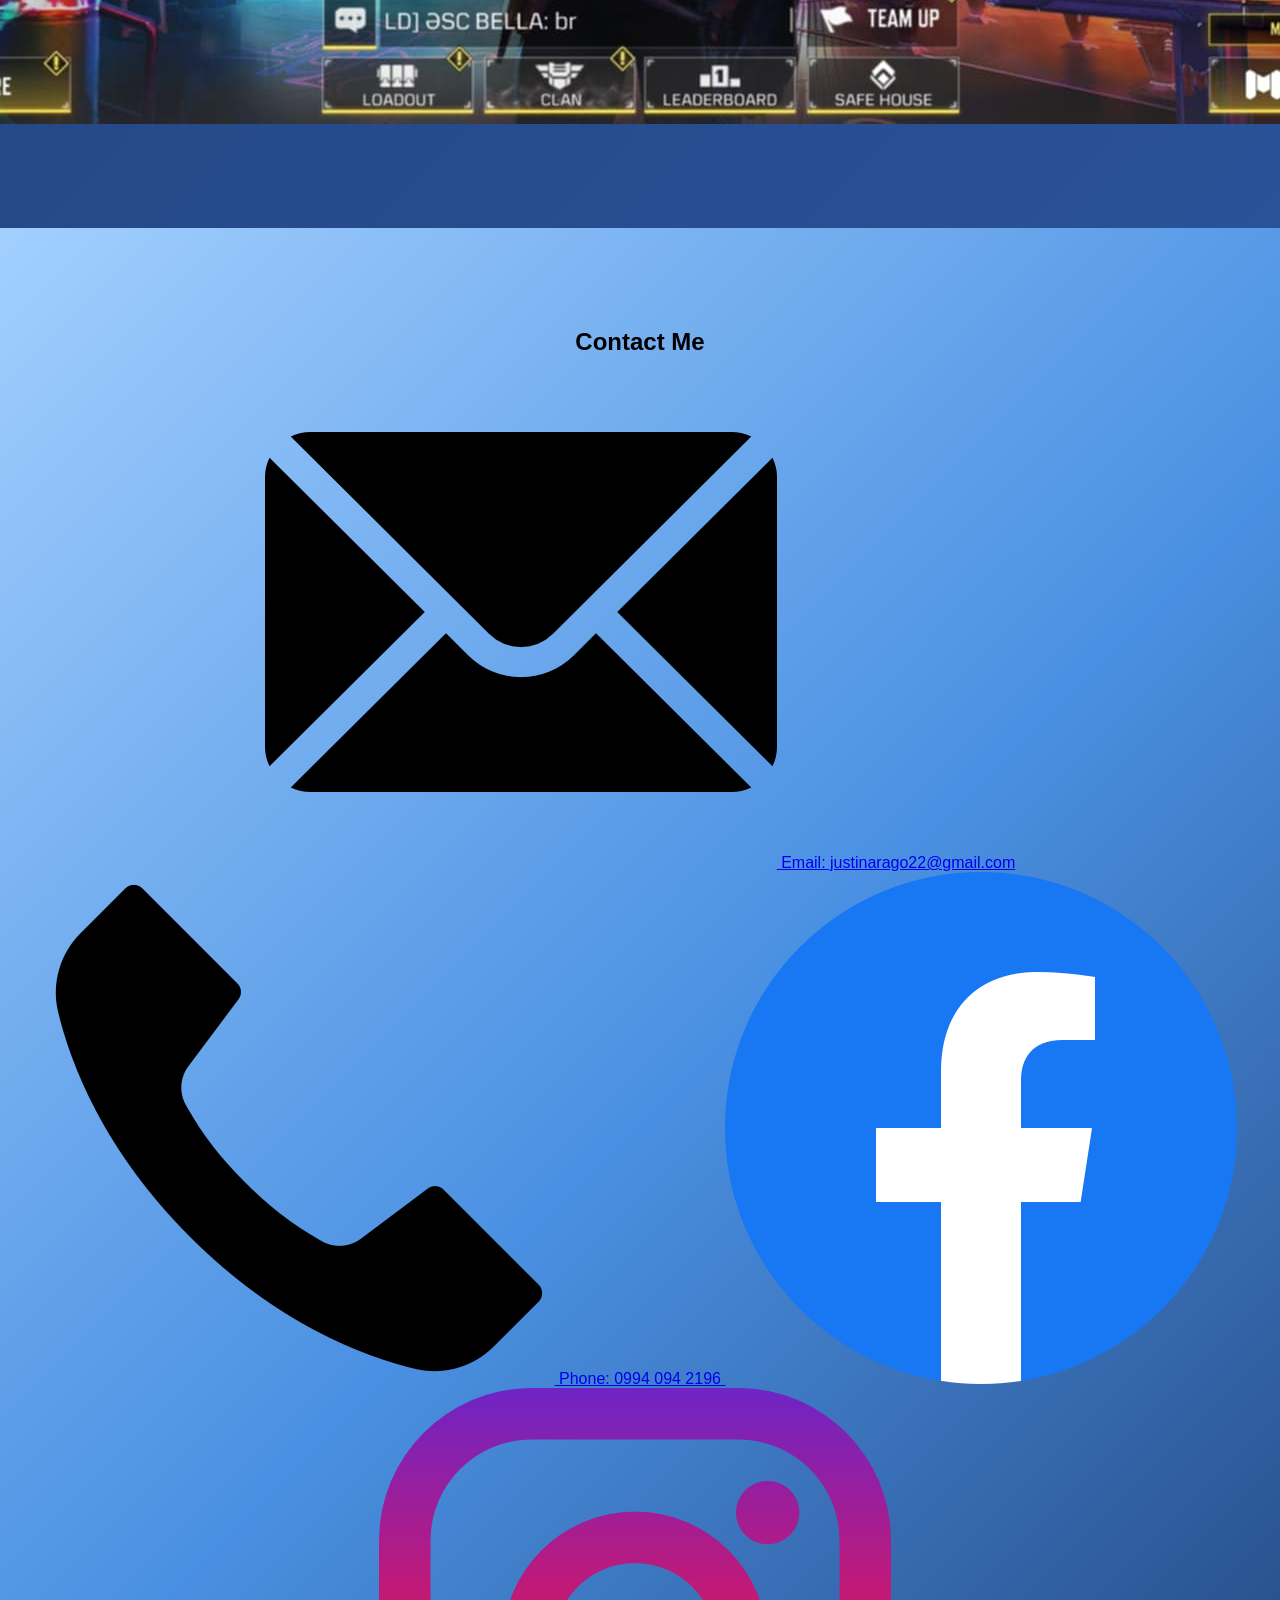
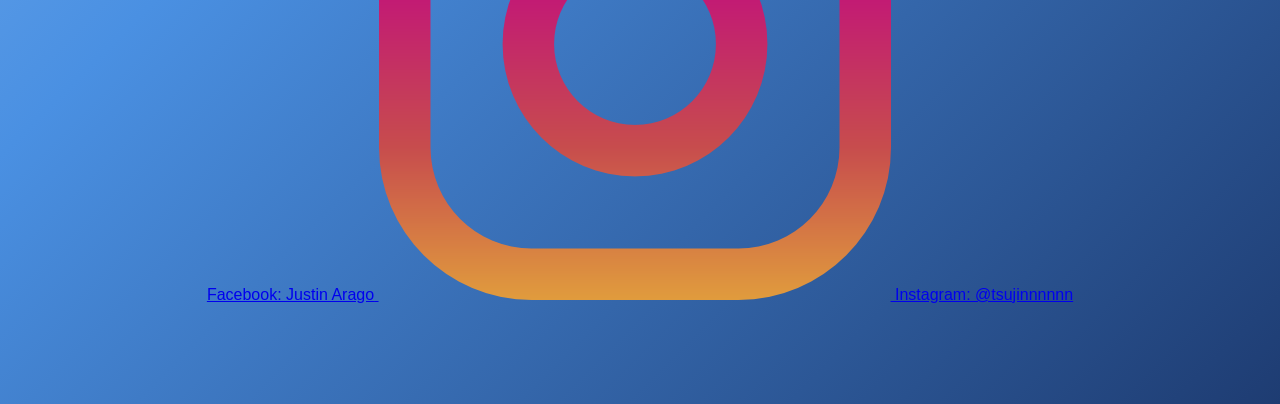
==== commit 5c3f5397: "index.html" ====
--- a/index.html
+++ b/index.html
@@ -163,7 +163,7 @@
 
         <!-- Right side: image -->
         <div class="home-image">
-            <img src="tung.jpeg" alt="Profile Picture">
+            <img src="Messenger_creation_D343D90A-7C21-4023-9F01-AB407C46882F.jpeg" alt="Profile Picture">
         </div>
     </div>
 </section>
